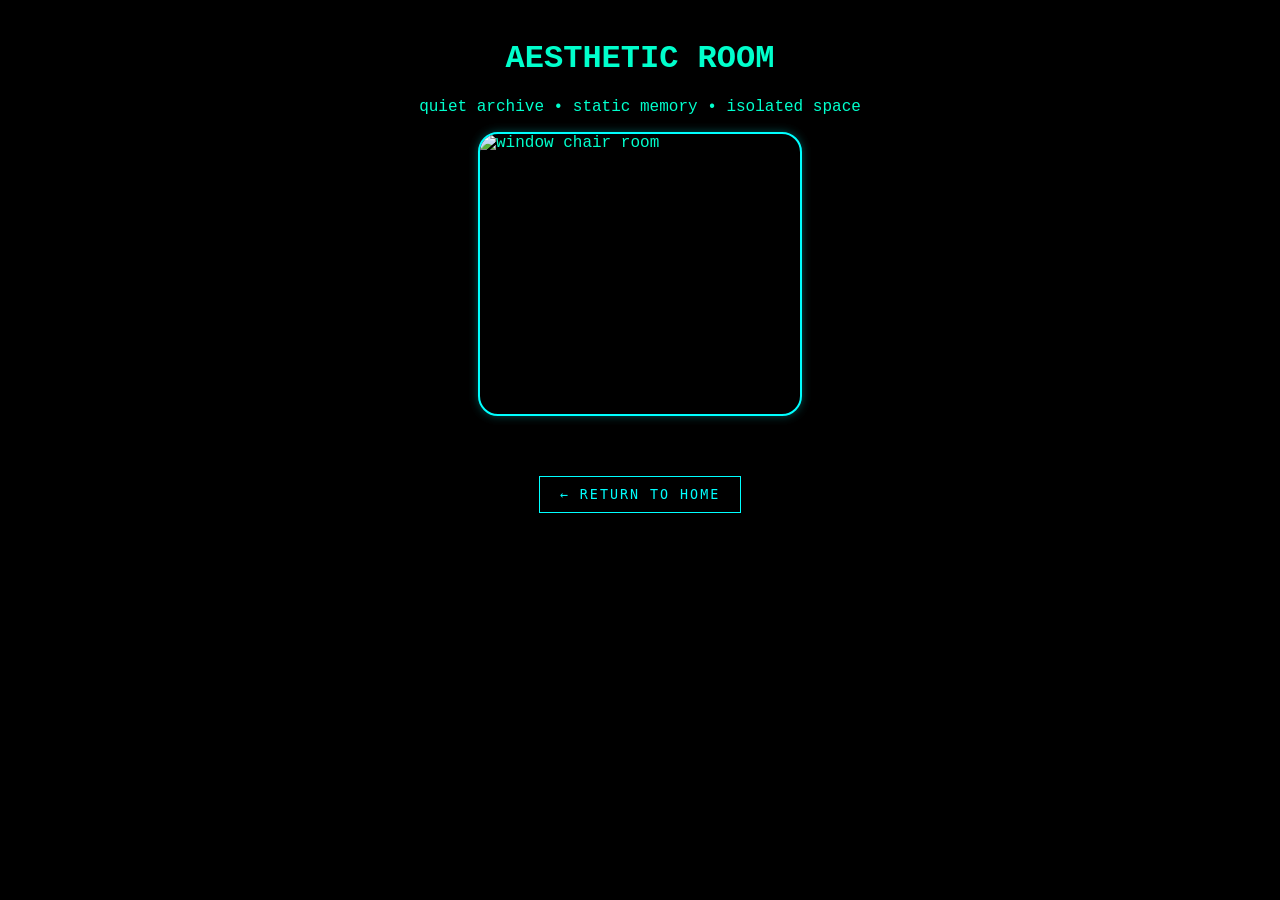
==== aestheticroom.html @ 7157e12e "Add files via upload" ====
<!DOCTYPE html>
<html lang="en">

<head>
  <meta charset="UTF-8">
  <meta name="viewport" content="width=device-width, initial-scale=1.0">

  <title>signal_lost</title>

  <link rel="stylesheet" href="DomainExspansion.css">

</head>

<body class="aestheticroom">

  <div id="main-content">

    <div class="boot-header">
      <h1>AESTHETIC ROOM</h1>
      <p>quiet archive • static memory • isolated space</p>
    </div>

   <!-- 🪟 WINDOW CHAIR ROOM -->
<div class="media-tile"
  onclick="playClick(); goToPage('aestheticroom.html')">

  <img
    src="https://f4.bcbits.com/img/a0095916694_5.jpg"
    alt="window chair room">

</div>
    <!-- RETURN BUTTON -->
    <div class="nav-bottom">
      <button onclick="playClick(); goToPage('page2.html')">
         ← return to home
      </button>
    </div>

  </div>

   <!-- ⚙️ SCRIPT -->
  <script src="max.js"></script>
</body>
</html>
---- DomainExspansion.css ----
/* -------------------- RESET / BASE -------------------- */
body {
  margin: 0;
  background: black;
  color: #00ffcc;
  font-family: "Courier New", monospace;
}

/* -------------------- HEADER TEXT -------------------- */
.content {
  text-align: center;
  padding: 20px;
}

/* -------------------- LOADER -------------------- */
#loader {
  position: fixed;
  inset: 0;

  background: black;

  display: flex;
  justify-content: center;
  align-items: center;

  z-index: 9999;
}

.glitch {
  font-size: 2rem;
  color: #00ffcc;

  text-shadow:
    2px 0 red,
    -2px 0 blue;

  animation: glitch 0.8s infinite;
}

@keyframes glitch {
  0% { transform: translate(0); }
  20% { transform: translate(-2px, 2px); }
  40% { transform: translate(2px, -2px); }
  60% { transform: translate(-1px, 1px); }
  80% { transform: translate(1px, -1px); }
  100% { transform: translate(0); }
}

/* -------------------- BANNER CARD -------------------- */
.card {
  width: 100%;
}

.thumbnail {
  width: 100%;
  height: 600px;

  object-fit: cover;
  display: block;
}

/* -------------------- PROFILE ROW -------------------- */
.top-info {
  display: flex;
  align-items: center;
  gap: 12px;

  padding: 15px 20px;

  border-bottom: 1px solid rgba(0,255,255,0.2);
}

.profile {
  width: 70px;
  height: 70px;

  border-radius: 50%;
  border: 2px solid cyan;
}

.top-info h3 {
  color: cyan;
  font-size: 1.5rem;
}

/* -------------------- HEADER -------------------- */
.boot-header {
  text-align: center;
  margin-top: 40px;
}

/* -------------------- MEDIA GRID -------------------- */
.media-grid {
  display: flex;
  flex-wrap: wrap;
  justify-content: center;

  gap: 50px;
  padding: 40px;
}

/* -------------------- MEDIA TILE -------------------- */
.media-tile {
  width: 320px;
  height: 280px;

  margin: auto;

  border-radius: 20px;
  overflow: hidden;

  border: 2px solid cyan;
  background: black;

  cursor: pointer;

  transition: 0.3s ease;

  box-shadow: 0 0 8px rgba(0,255,255,0.3);
}

/* image fills tile cleanly */
.media-tile img {
  width: 100%;
  height: 100%;

  object-fit: cover;
  display: block;

  transition: 0.3s ease;

  /* allows container click */
  pointer-events: none;
}

/* -------------------- HOVER -------------------- */
.media-tile:hover {
  transform: scale(1.03);

  border-color: lime;

  box-shadow:
    0 0 10px cyan,
    0 0 20px lime;
}

.media-tile:hover img {
  transform: scale(1.04);
}

/* -------------------- CLICK SHAKE -------------------- */
.media-tile:active {
  animation: glitchShake 0.2s;
}

@keyframes glitchShake {
  0% { transform: translate(0); }
  25% { transform: translate(2px, -2px); }
  50% { transform: translate(-2px, 2px); }
  75% { transform: translate(1px, -1px); }
  100% { transform: translate(0); }
}

/* -------------------- MUSIC BOX -------------------- */
.music-box {
  text-align: center;
}

/* -------------------- NAV BUTTON -------------------- */
.nav-bottom {
  display: flex;
  justify-content: center;

  margin: 60px 0 30px;
}

.nav-bottom button {
  background: black;
  color: cyan;

  border: 1px solid cyan;

  padding: 10px 20px;

  cursor: pointer;

  font-family: monospace;
  letter-spacing: 2px;
  text-transform: uppercase;

  transition: 0.2s;
}

.nav-bottom button:hover {
  background: cyan;
  color: black;

  box-shadow: 0 0 10px cyan;
}

.nav-bottom button:active {
  transform: scale(0.95);
}

/* -------------------- SOUND PANEL -------------------- */
.sound-panel {
  margin: 40px auto;
  padding: 10px;

  display: flex;
  flex-direction: column;
  gap: 8px;

  width: fit-content;

  background: rgba(0, 0, 0, 0.7);

  border: 1px solid cyan;

  box-shadow: 0 0 10px rgba(0,255,255,0.2);
}

.sound-panel button {
  background: black;
  color: cyan;

  border: 1px solid cyan;

  padding: 10px;

  cursor: pointer;

  font-family: monospace;

  transition: 0.2s;
}

.sound-panel button:hover {
  background: cyan;
  color: black;
}

/* -------------------- VHS / CRT EFFECT -------------------- */
body::before {
  content: "";

  position: fixed;
  inset: 0;

  pointer-events: none;

  background: repeating-linear-gradient(
    0deg,
    rgba(255,255,255,0.01),
    rgba(255,255,255,0.01) 1px,
    transparent 2px,
    transparent 4px
  );

  z-index: 9998;
}

body::after {
  content: "";

  position: fixed;
  inset: 0;

  pointer-events: none;

  background: rgba(0,255,200,0.01);

  mix-blend-mode: overlay;

  animation: crtFlicker 4s infinite;

  z-index: 9997;
}

@keyframes crtFlicker {
  0%, 100% { opacity: 0.04; }
  50% { opacity: 0.08; }
}

/* -------------------- PAGE 2 -------------------- */
.page2 .nav-bottom {
  margin-top: 12%;
}

.page2 #main-content {
  padding-bottom: 120px;
}

/* -------------------- SECTION BLOCK -------------------- */
.section-block {
  width: 85%;

  margin: 40px auto;
  padding: 20px;

  text-align: center;

  border: 1px solid cyan;

  background: rgba(0,0,0,0.7);

  box-shadow: 0 0 10px rgba(0,255,255,0.2);
}

.section-block h2 {
  margin-bottom: 20px;

  text-align: center;

  color: cyan;

  letter-spacing: 2px;
}

/* -------------------- CONTACT SECTION -------------------- */
.contact-section {
  width: 80%;

  margin: 100px auto 40px;

  text-align: center;
}

/* -------------------- ENTITY GRID -------------------- */
.entity-grid {
  display: flex;
  flex-wrap: wrap;
  justify-content: center;

  gap: 40px;
}

.entity {
  width: 120px;

  text-align: center;
}

.entity img {
  width: 100px;
  height: 100px;

  border-radius: 50%;
  border: 2px solid cyan;

  object-fit: cover;

  transition: 0.3s;
}

.entity img:hover {
  transform: scale(1.08);

  box-shadow:
    0 0 10px cyan,
    0 0 20px lime;
}

.entity p {
  margin-top: 10px;

  color: cyan;
  font-size: 0.8rem;
}

/* -------------------- SIGNAL ROOM -------------------- */
.signal-room {
  margin: 0;

  background: black;
  color: #00ffcc;

  font-family: "Courier New", monospace;

  overflow-x: hidden;
}

.signal-room::before {
  content: "";

  position: fixed;
  inset: 0;

  background-image: url("https://wallpapercave.com/wp/wp15320129.webp");

  background-size: cover;
  background-position: center;
  background-repeat: no-repeat;
  background-attachment: fixed;

  z-index: -1;
}

/* -------------------- WINDOW CHAIR ROOM -------------------- */
.window-chair-room {
  margin: 0;

  background: black;
  color: #00ffcc;

  font-family: "Courier New", monospace;

  overflow-x: hidden;
}

.window-chair-room::before {
  content: "";

  position: fixed;
  inset: 0;

  background-image: url("https://images.unsplash.com/photo-1505693416388-ac5ce068fe85");

  background-size: cover;
  background-position: center;
  background-repeat: no-repeat;
  background-attachment: fixed;

  z-index: -1;
}

/* -------------------- FISH ROOM -------------------- */
.fish-room {
  margin: 0;

  background: black;
  color: #00ffcc;

  font-family: "Courier New", monospace;

  overflow-x: hidden;
}

.fish-room::before {
  content: "";

  position: fixed;
  inset: 0;

  background-image: url("https://i.pinimg.com/originals/d1/72/42/d1724245d9cbaa1f066a9c5454072ef2.jpg");

  background-size: cover;
  background-position: center;
  background-repeat: no-repeat;
  background-attachment: fixed;

  z-index: -1;
}

/* -------------------- AESTHETIC ROOM -------------------- */
.aestheticroom {
  margin: 0;

  background: black;
  color: #00ffcc;

  font-family: "Courier New", monospace;

  overflow-x: hidden;
}

.aestheticroom::before {
  content: "";

  position: fixed;
  inset: 0;

  background-image: url("https://f4.bcbits.com/img/a0095916694_5.jpg");

  background-size: cover;
  background-position: center;
  background-repeat: no-repeat;
  background-attachment: fixed;

  z-index: -1;
}

/* -------------------- WHITE ROOM -------------------- */
.whiteroom {
  margin: 0;

  background: black;
  color: #00ffcc;

  font-family: "Courier New", monospace;

  overflow-x: hidden;
} 

.whiteroom::before {
  content: "";

  position: fixed;
  inset: 0;

  background-image: url("https://mir-s3-cdn-cf.behance.net/project_modules/max_1200/478b2430194103.561767bf5c4ce.jpg");

  background-size: cover;
  background-position: center;
  background-repeat: no-repeat;
  background-attachment: fixed;

  z-index: -1;
}

/* -------------------- FUTURE ROOM -------------------- */
.futureroom {
  margin: 0;

  background: black;
  color: #00ffcc;

  font-family: "Courier New", monospace;

  overflow-x: hidden;
}

.futureroom::before {
  content: "";

  position: fixed;
  inset: 0;

  background-image: url("https://mir-s3-cdn-cf.behance.net/project_modules/max_1200/478b2430194103.561767bf5c4ce.jpg");
  background-size: cover;
  background-position: center;
  background-repeat: no-repeat;
  background-attachment: fixed;

  z-index: -1;
}
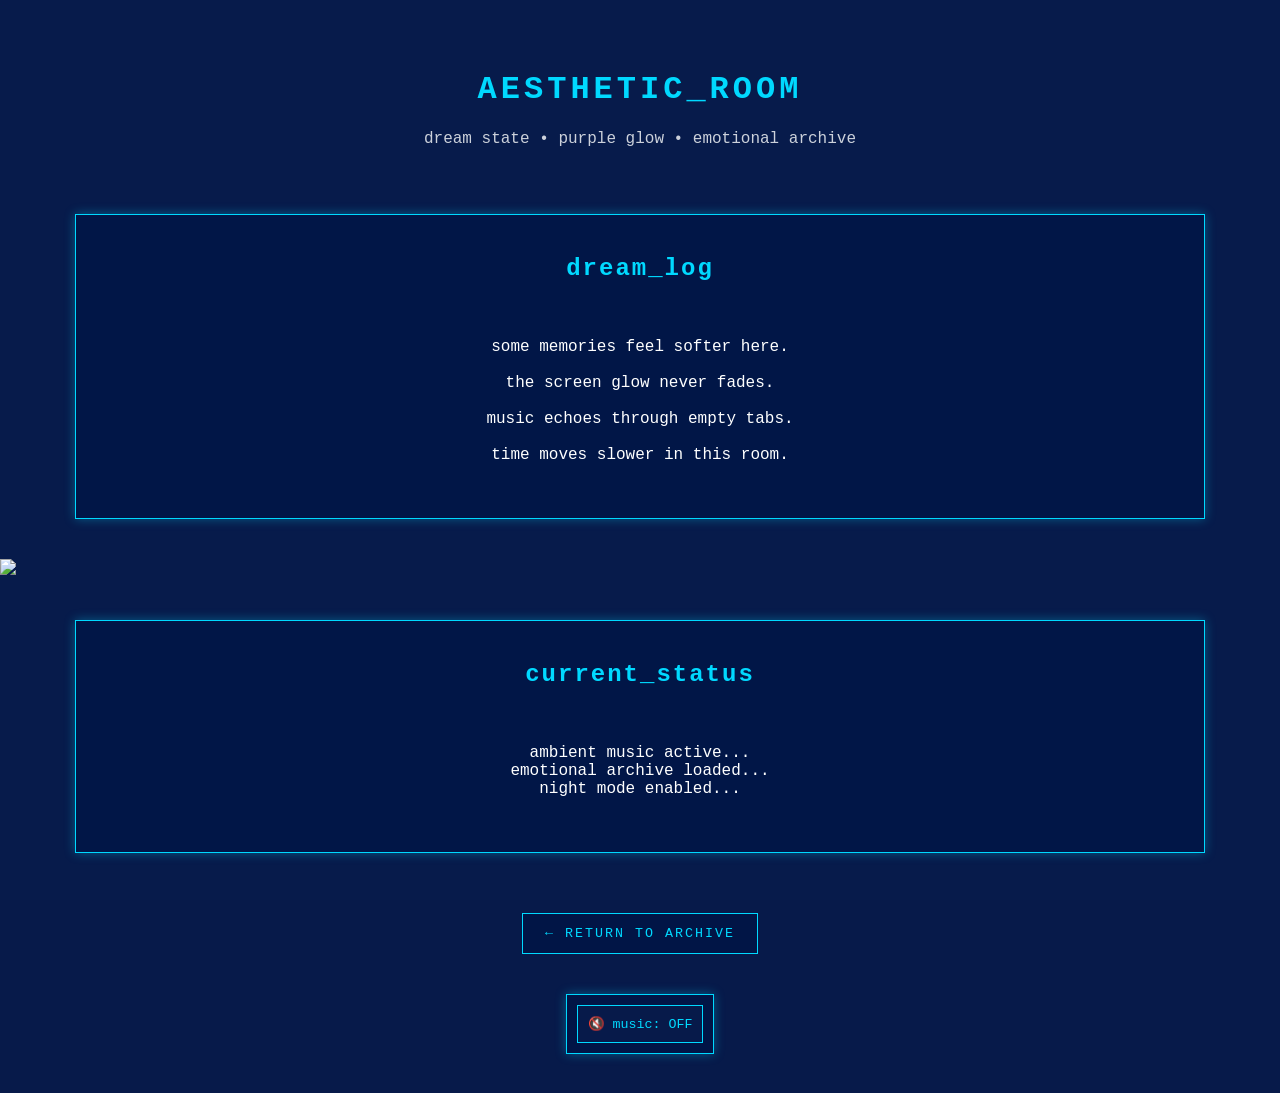
==== commit b89eca9f: "Update aestheticroom.html" ====
--- a/aestheticroom.html
+++ b/aestheticroom.html
@@ -11,34 +11,93 @@
 
 </head>
 
-<body class="aestheticroom">
+<body class="aesthetic-room">
 
   <div id="main-content">
+<div class="boot-header">
 
-    <div class="boot-header">
-      <h1>AESTHETIC ROOM</h1>
-      <p>quiet archive • static memory • isolated space</p>
-    </div>
+  <h1>
+    AESTHETIC_ROOM
+  </h1>
 
-   <!-- 🪟 WINDOW CHAIR ROOM -->
-<div class="media-tile"
-  onclick="playClick(); goToPage('aestheticroom.html')">
-
-  <img
-    src="https://f4.bcbits.com/img/a0095916694_5.jpg"
-    alt="window chair room">
+  <p>
+    dream state • purple glow • emotional archive
+  </p>
 
 </div>
-    <!-- RETURN BUTTON -->
-    <div class="nav-bottom">
-      <button onclick="playClick(); goToPage('page2.html')">
-         ← return to home
-      </button>
-    </div>
 
-  </div>
+
+<div class="section-block">
+
+  <h2>
+    dream_log
+  </h2>
+
+  <p style="white-space: pre-line;">
+
+    some memories feel softer here.
+
+    the screen glow never fades.
+
+    music echoes through empty tabs.
+
+    time moves slower in this room.
+
+  </p>
+
+</div>
+
+
+<div class="room-image">
+
+  <img src="https://th.bing.com/th/id/OIP.2azxHeOOS18NWYP1iSgYegHaKV?w=184&h=257&c=7&r=0&o=7&pid=1.7&rm=3">
+
+</div>
+
+
+<div class="section-block">
+
+  <h2>
+    current_status
+  </h2>
+
+  <p style="white-space: pre-line;">
+
+    ambient music active...
+    emotional archive loaded...
+    night mode enabled...
+
+  </p>
+
+</div>
+
+
+<div class="nav-bottom">
+
+  <button onclick="goToPage('page2.html'); playClick()">
+    ← return to archive
+  </button>
+
+  
+</div>
+
+<!-- 🔊 AUDIO -->
+<audio id="roomMusic" loop>
+  <source src="./music.mp3/papulina-safety-glass-485624.mp3" type="audio/mpeg">
+</audio>
+
+<div class="sound-panel">
+
+  <button
+  id="musicToggleButton"
+  onclick="toggleRoomMusic()"
+>
+  🔇 music: OFF
+</button>
+
+</div>
 
    <!-- ⚙️ SCRIPT -->
   <script src="max.js"></script>
 </body>
-</html>+</html>
--- a/DomainExspansion.css
+++ b/DomainExspansion.css
@@ -1,9 +1,22 @@
+:root {
+  /* WINDOW.EXE DEFAULT THEME — XP BLUE */
+  --bg-color: #071a4a;
+  --window-color: rgba(10, 45, 130, 0.75);
+  --panel-color: rgba(0, 20, 70, 0.75);
+  --text-color: #ffffff;
+  --accent-color: #00d9ff;
+  --accent-hover: #b6ff00;
+  --border-color: #00d9ff;
+  --shadow-color: rgba(0, 217, 255, 0.35);
+}
+
 /* -------------------- RESET / BASE -------------------- */
 body {
   margin: 0;
-  background: black;
-  color: #00ffcc;
+  background: var(--bg-color);
+  color: var(--text-color);
   font-family: "Courier New", monospace;
+  overflow-x: hidden;
 }
 
 /* -------------------- HEADER TEXT -------------------- */
@@ -16,24 +29,20 @@
 #loader {
   position: fixed;
   inset: 0;
-
-  background: black;
-
+  background: var(--bg-color);
   display: flex;
   justify-content: center;
   align-items: center;
-
   z-index: 9999;
 }
 
+/* -------------------- GLITCH TEXT -------------------- */
 .glitch {
   font-size: 2rem;
-  color: #00ffcc;
-
+  color: var(--accent-color);
   text-shadow:
     2px 0 red,
     -2px 0 blue;
-
   animation: glitch 0.8s infinite;
 }
 
@@ -46,40 +55,38 @@
   100% { transform: translate(0); }
 }
 
-/* -------------------- BANNER CARD -------------------- */
+/* -------------------- BANNER -------------------- */
 .card {
   width: 100%;
 }
 
 .thumbnail {
   width: 100%;
-  height: 600px;
-
+  height: clamp(180px, 45vw, 500px);
   object-fit: cover;
+  object-position: center;
   display: block;
 }
 
-/* -------------------- PROFILE ROW -------------------- */
+/* -------------------- PROFILE -------------------- */
 .top-info {
   display: flex;
   align-items: center;
   gap: 12px;
-
   padding: 15px 20px;
-
-  border-bottom: 1px solid rgba(0,255,255,0.2);
+  background: var(--window-color);
+  border-bottom: 1px solid var(--border-color);
 }
 
 .profile {
   width: 70px;
   height: 70px;
-
   border-radius: 50%;
-  border: 2px solid cyan;
+  border: 2px solid var(--accent-color);
 }
 
 .top-info h3 {
-  color: cyan;
+  color: var(--accent-color);
   font-size: 1.5rem;
 }
 
@@ -87,61 +94,57 @@
 .boot-header {
   text-align: center;
   margin-top: 40px;
+  padding: 10px;
+}
+
+.boot-header h1 {
+  letter-spacing: 4px;
+  color: var(--accent-color);
+}
+
+.boot-header p {
+  opacity: 0.8;
 }
 
 /* -------------------- MEDIA GRID -------------------- */
 .media-grid {
-  display: flex;
-  flex-wrap: wrap;
-  justify-content: center;
-
-  gap: 50px;
+  display: grid;
+  grid-template-columns: repeat(auto-fit, minmax(280px, 1fr));
+  gap: 30px;
   padding: 40px;
+  width: 90%;
+  margin: auto;
 }
 
 /* -------------------- MEDIA TILE -------------------- */
 .media-tile {
-  width: 320px;
-  height: 280px;
-
-  margin: auto;
-
+  width: 100%;
+  aspect-ratio: 16 / 10;
   border-radius: 20px;
   overflow: hidden;
-
-  border: 2px solid cyan;
-  background: black;
-
+  border: 2px solid var(--border-color);
+  background: var(--panel-color);
   cursor: pointer;
-
   transition: 0.3s ease;
-
-  box-shadow: 0 0 8px rgba(0,255,255,0.3);
-}
-
-/* image fills tile cleanly */
+  box-shadow: 0 0 8px var(--shadow-color);
+}
+
 .media-tile img {
   width: 100%;
   height: 100%;
-
   object-fit: cover;
   display: block;
-
   transition: 0.3s ease;
-
-  /* allows container click */
   pointer-events: none;
 }
 
 /* -------------------- HOVER -------------------- */
 .media-tile:hover {
   transform: scale(1.03);
-
-  border-color: lime;
-
+  border-color: var(--accent-hover);
   box-shadow:
-    0 0 10px cyan,
-    0 0 20px lime;
+    0 0 10px var(--accent-color),
+    0 0 20px var(--accent-hover);
 }
 
 .media-tile:hover img {
@@ -161,41 +164,29 @@
   100% { transform: translate(0); }
 }
 
-/* -------------------- MUSIC BOX -------------------- */
-.music-box {
-  text-align: center;
-}
-
 /* -------------------- NAV BUTTON -------------------- */
 .nav-bottom {
   display: flex;
   justify-content: center;
-
   margin: 60px 0 30px;
 }
 
 .nav-bottom button {
-  background: black;
-  color: cyan;
-
-  border: 1px solid cyan;
-
-  padding: 10px 20px;
-
+  background: var(--panel-color);
+  color: var(--accent-color);
+  border: 1px solid var(--border-color);
+  padding: 12px 22px;
   cursor: pointer;
-
   font-family: monospace;
   letter-spacing: 2px;
   text-transform: uppercase;
-
   transition: 0.2s;
 }
 
 .nav-bottom button:hover {
-  background: cyan;
+  background: var(--accent-color);
   color: black;
-
-  box-shadow: 0 0 10px cyan;
+  box-shadow: 0 0 10px var(--accent-color);
 }
 
 .nav-bottom button:active {
@@ -206,49 +197,136 @@
 .sound-panel {
   margin: 40px auto;
   padding: 10px;
-
   display: flex;
   flex-direction: column;
-  gap: 8px;
-
+  gap: 10px;
   width: fit-content;
-
-  background: rgba(0, 0, 0, 0.7);
-
-  border: 1px solid cyan;
-
-  box-shadow: 0 0 10px rgba(0,255,255,0.2);
+  background: var(--panel-color);
+  border: 1px solid var(--border-color);
+  box-shadow: 0 0 10px var(--shadow-color);
 }
 
 .sound-panel button {
-  background: black;
-  color: cyan;
-
-  border: 1px solid cyan;
-
+  background: var(--bg-color);
+  color: var(--accent-color);
+  border: 1px solid var(--border-color);
   padding: 10px;
-
   cursor: pointer;
-
   font-family: monospace;
-
   transition: 0.2s;
 }
 
 .sound-panel button:hover {
-  background: cyan;
+  background: var(--accent-color);
   color: black;
+}
+
+/* -------------------- THEME SETTINGS PANEL -------------------- */
+.theme-panel {
+  width: fit-content;
+  margin: 30px auto;
+  padding: 15px;
+  background: var(--panel-color);
+  border: 1px solid var(--border-color);
+  box-shadow: 0 0 12px var(--shadow-color);
+  text-align: center;
+}
+
+.theme-panel h2 {
+  margin-top: 0;
+  color: var(--accent-color);
+  letter-spacing: 2px;
+}
+
+.theme-buttons {
+  display: flex;
+  flex-wrap: wrap;
+  gap: 10px;
+  justify-content: center;
+}
+
+.theme-buttons button {
+  background: var(--bg-color);
+  color: var(--accent-color);
+  border: 1px solid var(--border-color);
+  padding: 10px 14px;
+  cursor: pointer;
+  font-family: monospace;
+  text-transform: uppercase;
+  transition: 0.2s;
+}
+
+.theme-buttons button:hover {
+  background: var(--accent-color);
+  color: black;
+  box-shadow: 0 0 10px var(--accent-color);
+}
+
+/* -------------------- SECTION BLOCK -------------------- */
+.section-block {
+  width: 85%;
+  margin: 40px auto;
+  padding: 20px;
+  text-align: center;
+  border: 1px solid var(--border-color);
+  background: var(--panel-color);
+  box-shadow: 0 0 10px var(--shadow-color);
+}
+
+.section-block h2 {
+  margin-bottom: 20px;
+  color: var(--accent-color);
+  letter-spacing: 2px;
+}
+
+/* -------------------- CONTACT -------------------- */
+.contact-section {
+  width: 80%;
+  margin: 100px auto 40px;
+  text-align: center;
+}
+
+/* -------------------- ENTITY GRID -------------------- */
+.entity-grid {
+  display: flex;
+  flex-wrap: wrap;
+  justify-content: center;
+  gap: 40px;
+}
+
+.entity {
+  width: 120px;
+  text-align: center;
+}
+
+.entity img {
+  width: 100px;
+  height: 100px;
+  border-radius: 50%;
+  border: 2px solid var(--accent-color);
+  object-fit: cover;
+  transition: 0.3s;
+}
+
+.entity img:hover {
+  transform: scale(1.08);
+  box-shadow:
+    0 0 10px var(--accent-color),
+    0 0 20px var(--accent-hover);
+}
+
+.entity p {
+  margin-top: 10px;
+  color: var(--accent-color);
+  font-size: 0.8rem;
 }
 
 /* -------------------- VHS / CRT EFFECT -------------------- */
 body::before {
   content: "";
-
   position: fixed;
   inset: 0;
-
   pointer-events: none;
-
   background: repeating-linear-gradient(
     0deg,
     rgba(255,255,255,0.01),
@@ -256,24 +334,17 @@
     transparent 2px,
     transparent 4px
   );
-
   z-index: 9998;
 }
 
 body::after {
   content: "";
-
   position: fixed;
   inset: 0;
-
   pointer-events: none;
-
   background: rgba(0,255,200,0.01);
-
   mix-blend-mode: overlay;
-
   animation: crtFlicker 4s infinite;
-
   z-index: 9997;
 }
 
@@ -282,255 +353,217 @@
   50% { opacity: 0.08; }
 }
 
-/* -------------------- PAGE 2 -------------------- */
-.page2 .nav-bottom {
-  margin-top: 12%;
-}
-
-.page2 #main-content {
-  padding-bottom: 120px;
-}
-
-/* -------------------- SECTION BLOCK -------------------- */
-.section-block {
-  width: 85%;
-
-  margin: 40px auto;
-  padding: 20px;
-
-  text-align: center;
-
-  border: 1px solid cyan;
-
-  background: rgba(0,0,0,0.7);
-
-  box-shadow: 0 0 10px rgba(0,255,255,0.2);
-}
-
-.section-block h2 {
-  margin-bottom: 20px;
-
-  text-align: center;
-
-  color: cyan;
-
-  letter-spacing: 2px;
-}
-
-/* -------------------- CONTACT SECTION -------------------- */
-.contact-section {
-  width: 80%;
-
-  margin: 100px auto 40px;
-
-  text-align: center;
-}
-
-/* -------------------- ENTITY GRID -------------------- */
-.entity-grid {
-  display: flex;
-  flex-wrap: wrap;
-  justify-content: center;
-
-  gap: 40px;
-}
-
-.entity {
-  width: 120px;
-
-  text-align: center;
-}
-
-.entity img {
-  width: 100px;
-  height: 100px;
-
-  border-radius: 50%;
-  border: 2px solid cyan;
-
-  object-fit: cover;
-
-  transition: 0.3s;
-}
-
-.entity img:hover {
-  transform: scale(1.08);
-
-  box-shadow:
-    0 0 10px cyan,
-    0 0 20px lime;
-}
-
-.entity p {
-  margin-top: 10px;
-
-  color: cyan;
-  font-size: 0.8rem;
-}
-
-/* -------------------- SIGNAL ROOM -------------------- */
-.signal-room {
-  margin: 0;
-
-  background: black;
-  color: #00ffcc;
-
-  font-family: "Courier New", monospace;
-
-  overflow-x: hidden;
-}
-
-.signal-room::before {
+/* -------------------- ROOMS -------------------- */
+.signal-room::before,
+.window-chair-room::before,
+.fish-room::before,
+.aesthetic-room::before,
+.white-room::before {
   content: "";
-
   position: fixed;
   inset: 0;
-
-  background-image: url("https://wallpapercave.com/wp/wp15320129.webp");
-
   background-size: cover;
   background-position: center;
   background-repeat: no-repeat;
   background-attachment: fixed;
-
   z-index: -1;
 }
 
-/* -------------------- WINDOW CHAIR ROOM -------------------- */
-.window-chair-room {
-  margin: 0;
-
-  background: black;
-  color: #00ffcc;
-
-  font-family: "Courier New", monospace;
-
-  overflow-x: hidden;
+.signal-room::before {
+  background-image: url("https://wallpapercave.com/wp/wp15320129.webp");
 }
 
 .window-chair-room::before {
-  content: "";
-
-  position: fixed;
-  inset: 0;
-
   background-image: url("https://images.unsplash.com/photo-1505693416388-ac5ce068fe85");
-
-  background-size: cover;
-  background-position: center;
-  background-repeat: no-repeat;
-  background-attachment: fixed;
-
-  z-index: -1;
-}
-
-/* -------------------- FISH ROOM -------------------- */
-.fish-room {
-  margin: 0;
-
-  background: black;
-  color: #00ffcc;
-
-  font-family: "Courier New", monospace;
-
-  overflow-x: hidden;
 }
 
 .fish-room::before {
-  content: "";
-
-  position: fixed;
-  inset: 0;
-
   background-image: url("https://i.pinimg.com/originals/d1/72/42/d1724245d9cbaa1f066a9c5454072ef2.jpg");
-
-  background-size: cover;
-  background-position: center;
-  background-repeat: no-repeat;
-  background-attachment: fixed;
-
-  z-index: -1;
-}
-
-/* -------------------- AESTHETIC ROOM -------------------- */
-.aestheticroom {
-  margin: 0;
-
-  background: black;
-  color: #00ffcc;
-
-  font-family: "Courier New", monospace;
-
-  overflow-x: hidden;
-}
-
-.aestheticroom::before {
-  content: "";
-
-  position: fixed;
-  inset: 0;
-
+}
+
+.aesthetic-room::before {
   background-image: url("https://f4.bcbits.com/img/a0095916694_5.jpg");
-
-  background-size: cover;
-  background-position: center;
-  background-repeat: no-repeat;
-  background-attachment: fixed;
-
-  z-index: -1;
-}
-
-/* -------------------- WHITE ROOM -------------------- */
-.whiteroom {
-  margin: 0;
-
-  background: black;
-  color: #00ffcc;
-
-  font-family: "Courier New", monospace;
-
-  overflow-x: hidden;
-} 
-
-.whiteroom::before {
-  content: "";
-
-  position: fixed;
-  inset: 0;
-
+}
+
+.white-room::before {
   background-image: url("https://mir-s3-cdn-cf.behance.net/project_modules/max_1200/478b2430194103.561767bf5c4ce.jpg");
-
-  background-size: cover;
-  background-position: center;
-  background-repeat: no-repeat;
-  background-attachment: fixed;
-
-  z-index: -1;
-}
-
-/* -------------------- FUTURE ROOM -------------------- */
-.futureroom {
-  margin: 0;
-
-  background: black;
-  color: #00ffcc;
-
-  font-family: "Courier New", monospace;
-
-  overflow-x: hidden;
-}
-
-.futureroom::before {
-  content: "";
-
-  position: fixed;
-  inset: 0;
-
-  background-image: url("https://mir-s3-cdn-cf.behance.net/project_modules/max_1200/478b2430194103.561767bf5c4ce.jpg");
-  background-size: cover;
-  background-position: center;
-  background-repeat: no-repeat;
-  background-attachment: fixed;
-
-  z-index: -1;
-}+}
+
+/* -------------------- TABLETS -------------------- */
+@media screen and (max-width: 1024px) {
+  .thumbnail {
+    height: 400px;
+  }
+
+  .media-grid {
+    gap: 30px;
+    padding: 30px;
+  }
+
+  .media-tile {
+    width: 280px;
+    height: 240px;
+  }
+
+  .section-block {
+    width: 90%;
+  }
+}
+
+/* -------------------- PHONES -------------------- */
+@media screen and (max-width: 768px) {
+  .top-info {
+    flex-direction: column;
+    text-align: center;
+  }
+
+  .top-info h3 {
+    font-size: 1.1rem;
+  }
+
+  .thumbnail {
+    height: 140px;
+  }
+
+  .glitch {
+    font-size: 1.3rem;
+    text-align: center;
+    padding: 10px;
+  }
+
+  .boot-header {
+    padding: 10px;
+  }
+
+  .boot-header h1 {
+    font-size: 1.5rem;
+  }
+
+  .boot-header p {
+    font-size: 0.8rem;
+  }
+
+  .media-grid {
+    grid-template-columns: 1fr;
+    padding: 15px;
+    gap: 20px;
+  }
+
+  .media-tile {
+    width: 100%;
+    max-width: 340px;
+    aspect-ratio: 16 / 10;
+    margin: 0 auto;
+  }
+
+  .section-block {
+    width: 92%;
+    padding: 15px;
+  }
+
+  .sound-panel,
+  .theme-panel {
+    width: 85%;
+  }
+
+  .nav-bottom button,
+  .sound-panel button,
+  .theme-buttons button {
+    width: 100%;
+    font-size: 0.8rem;
+  }
+
+  .entity-grid {
+    gap: 20px;
+  }
+
+  .entity {
+    width: 90px;
+  }
+
+  .entity img {
+    width: 75px;
+    height: 75px;
+  }
+}
+
+/* -------------------- SMALL PHONES -------------------- */
+@media screen and (max-width: 480px) {
+  .media-tile {
+    width: 95%;
+    height: 190px;
+  }
+
+  .glitch {
+    font-size: 1rem;
+  }
+
+  .boot-header h1 {
+    font-size: 1.1rem;
+  }
+
+  .boot-header p {
+    font-size: 0.7rem;
+  }
+
+  .entity img {
+    width: 65px;
+    height: 65px;
+  }
+
+  .sound-panel,
+  .theme-panel {
+    width: 90%;
+  }
+}
+
+#settingsPanel {
+  display: none;
+}
+
+/* ========================= */
+/* SETTINGS BUTTON FIX */
+/* ========================= */
+
+#settingsButton {
+
+  display: block;
+
+  visibility: visible;
+
+  opacity: 1;
+
+  position: relative;
+
+  z-index: 9999;
+
+  margin: 20px auto;
+
+  padding: 14px 24px;
+
+  background: #111;
+
+  color: cyan;
+
+  border: 2px solid cyan;
+
+  font-size: 1rem;
+
+  font-family: monospace;
+
+  cursor: pointer;
+
+  box-shadow:
+    0 0 10px cyan;
+
+  transition: 0.2s ease;
+}
+
+#settingsButton::hover {
+
+  background: cyan;
+
+  color: black;
+
+  transform: scale(1.03);
+}
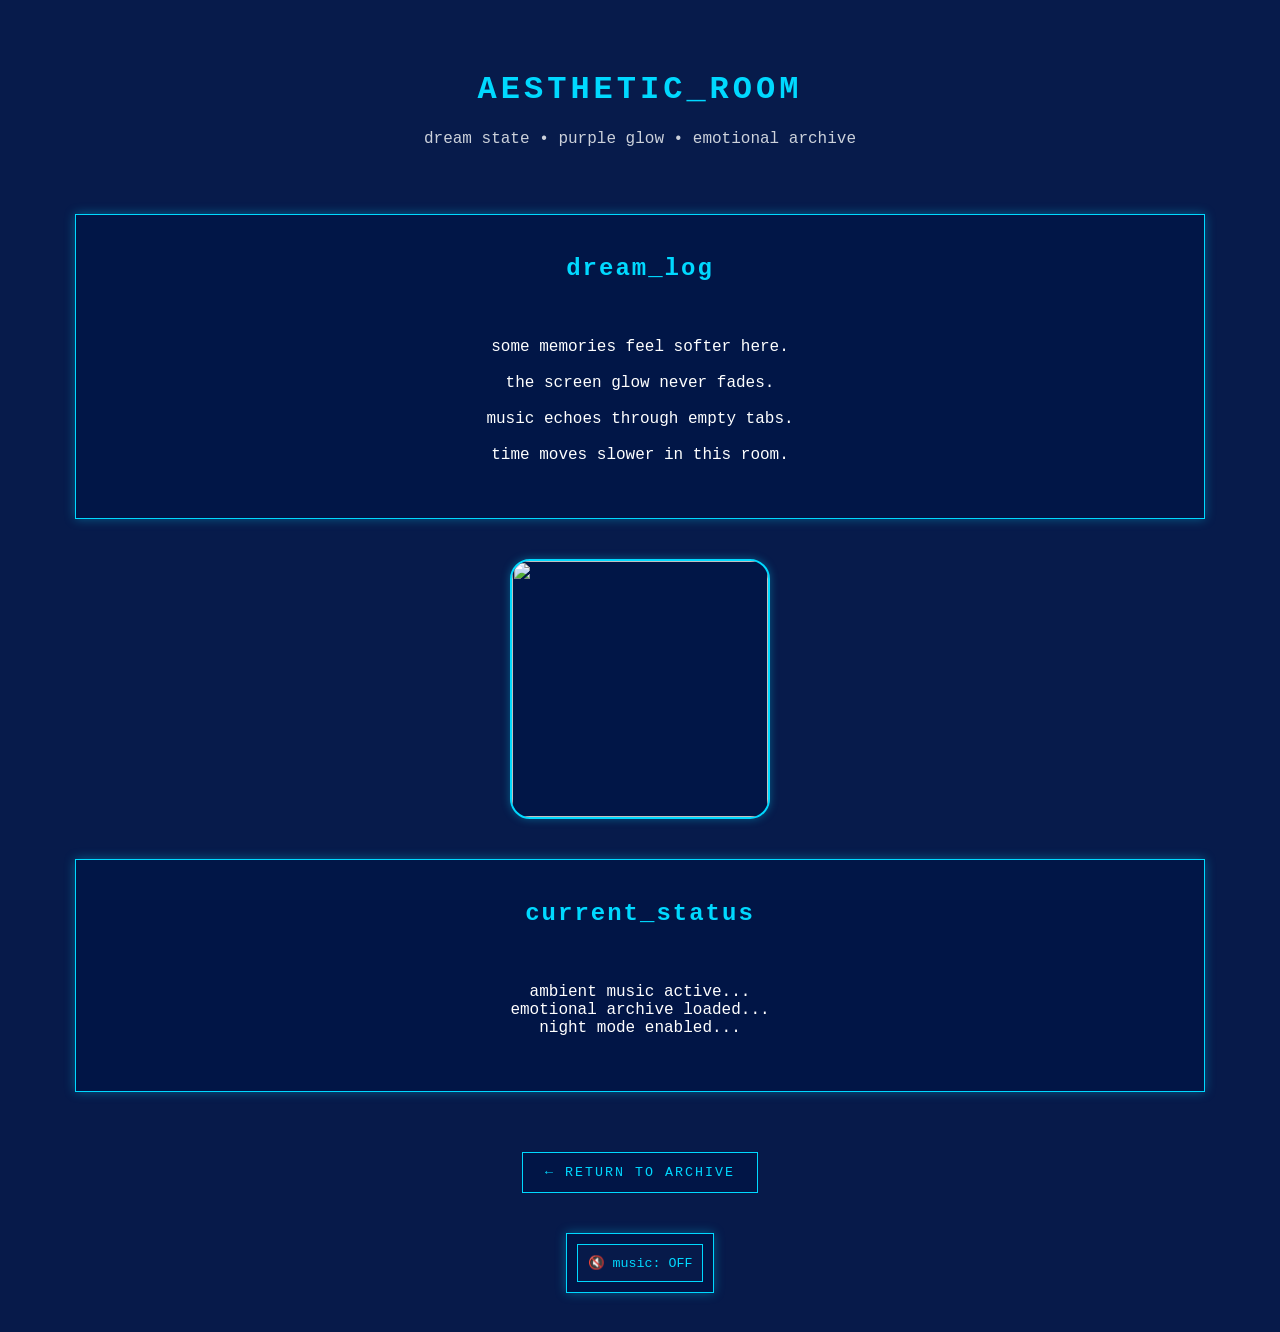
==== commit 3383d187: "Update aestheticroom.html" ====
--- a/aestheticroom.html
+++ b/aestheticroom.html
@@ -83,7 +83,7 @@
 
 <!-- 🔊 AUDIO -->
 <audio id="roomMusic" loop>
-  <source src="./music.mp3/papulina-safety-glass-485624.mp3" type="audio/mpeg">
+  <source src="music/glass.mp3" type="audio/mpeg">
 </audio>
 
 <div class="sound-panel">
--- a/DomainExspansion.css
+++ b/DomainExspansion.css
@@ -62,7 +62,7 @@
 
 .thumbnail {
   width: 100%;
-  height: clamp(180px, 45vw, 500px);
+  height: clamp(260px, 55vw, 650px);
   object-fit: cover;
   object-position: center;
   display: block;
@@ -109,6 +109,15 @@
 /* -------------------- MEDIA GRID -------------------- */
 .media-grid {
   display: grid;
+  grid-template-columns: repeat(3,1fr);
+  gap: 30px;
+  padding: 40px;
+  width: 90%;
+  margin: auto;
+}
+
+.media-grid1 {
+ 
   grid-template-columns: repeat(auto-fit, minmax(280px, 1fr));
   gap: 30px;
   padding: 40px;
@@ -117,27 +126,103 @@
 }
 
 /* -------------------- MEDIA TILE -------------------- */
+/* ========================= */
+/* OUTSIDE ROOM CARDS */
+/* ========================= */
+
 .media-tile {
+
   width: 100%;
+
+  margin: auto;
+
   aspect-ratio: 16 / 10;
+
   border-radius: 20px;
+
   overflow: hidden;
+
   border: 2px solid var(--border-color);
+
   background: var(--panel-color);
+
   cursor: pointer;
+
   transition: 0.3s ease;
-  box-shadow: 0 0 8px var(--shadow-color);
-}
+
+  box-shadow:
+    0 0 8px var(--shadow-color);
+}
+
 
 .media-tile img {
+
   width: 100%;
+
   height: 100%;
+
   object-fit: cover;
+
+  object-position: center;
+
   display: block;
+
   transition: 0.3s ease;
+
   pointer-events: none;
 }
 
+
+/* ========================= */
+/* INSIDE ROOM IMAGES */
+/* ========================= */
+
+.room-image {
+
+  aspect-ratio: 1 / 1;
+
+  width: 20%;
+
+  margin: auto;
+
+  border-radius: 20px;
+
+  overflow: hidden;
+
+  border: 2px solid var(--border-color);
+
+  background: var(--panel-color);
+
+  box-shadow:
+    0 0 8px var(--shadow-color);
+}
+
+
+.room-image img {
+
+  width: 100%;
+
+  height: 100%;
+
+  display: block;
+
+  object-fit: cover;
+
+  object-position: center;
+}
+
+
+/* ========================= */
+/* HOVER EFFECT */
+/* ========================= */
+
+.media-tile:hover {
+
+  transform: scale(1.02);
+
+  box-shadow:
+    0 0 20px var(--accent-color);
+}
 /* -------------------- HOVER -------------------- */
 .media-tile:hover {
   transform: scale(1.03);
@@ -358,7 +443,8 @@
 .window-chair-room::before,
 .fish-room::before,
 .aesthetic-room::before,
-.white-room::before {
+.white-room::before,
+.future-room::before {
   content: "";
   position: fixed;
   inset: 0;
@@ -370,25 +456,28 @@
 }
 
 .signal-room::before {
-  background-image: url("https://wallpapercave.com/wp/wp15320129.webp");
+  background-image: url("https://images.openai.com/static-rsc-4/zfb2WFupNZ7DmgnWCTPPhdyH5EMbAiwEJ9_WTGSto5RObc-PmnBHhI5CkCbsIQzOuAlqqc0JYubRZ0rXcQJxV8D8cSBOENIcT9Id3n4gEAgvGGngxI5G8dP-NrYkPoByAq1rIFRofL1yCW5oc0Bw0gieTXpv5IpJDmvi9rzf-PObGiNE78D8VLPYF2Yxf3qw?purpose=fullsize");
 }
 
 .window-chair-room::before {
-  background-image: url("https://images.unsplash.com/photo-1505693416388-ac5ce068fe85");
+  background-image: url("https://images.openai.com/static-rsc-4/s7k298BjlLK4zxzuL86MgQyEyK_HfqxrKTQN6oI77YVcv_wawIBBDl7CwH6QaLbkkZWry6oZarfjxDcGcBillHoQhhTmHgjn00bvk3jioTi2pIb8fxryGRffexwvP9hN3AZkjqfMVZpy7P1j8wWBdDJ4Bmz3v-EZxXuqznqmPKJVrp8U1z5lzXyj1sYxc-qr?purpose=fullsize");
 }
 
 .fish-room::before {
-  background-image: url("https://i.pinimg.com/originals/d1/72/42/d1724245d9cbaa1f066a9c5454072ef2.jpg");
+  background-image: url("https://images.openai.com/static-rsc-4/Vju95uKK_TQLgbmMCKdCJ8ocCuzL4YcOu1PDCo6hywCtVlwzsniN9CS58_aLVW-nDjWr3MUkIs1NsUVgZRVQg86aEYvA2-hr-I3yCbP14OVSU9D6gFFxewIuaUyltZTFu8eTGkY7H4E6uSGV_vCjgg86oi5rhPOcSX1XlszeDX4Z8EiNIRWz6gmeWWLrtQom?purpose=fullsize");
 }
 
 .aesthetic-room::before {
-  background-image: url("https://f4.bcbits.com/img/a0095916694_5.jpg");
+  background-image: url("https://images.openai.com/static-rsc-4/nKgbi_L8QqdbQKYQKhTRBuMSuEyEfQmqncj6lx69fgLdLoOw92eWzygb2HTO2JZbqkg_gRCZjISSL6aynnqngnkF1eUDn8MKEYelmhy6qlDdWuD5JqseC905C6zYOyVaueeD_qAkitsml7iHdz92URiQwFgfAOuEWLUNox3J2mSANWjiqE8-ePDmoI1K_I_t?purpose=fullsize");
 }
 
 .white-room::before {
-  background-image: url("https://mir-s3-cdn-cf.behance.net/project_modules/max_1200/478b2430194103.561767bf5c4ce.jpg");
-}
-
+  background-image: url("https://images.openai.com/static-rsc-4/V1ZgKG8C4i7cG81PWfG7Z5AmRfDIvKX7nI8FU8E5Wpdw1UNR10vRjrW5ZGWPbn_xMOm3lPmtxc9ZC-f-q9QRsHIAKzQjxbwpTg1sT4Bj8FucTtPf-beu5wM35WAHyHg4kBlGqfRJ5P4GFlLS4zKSOovu65O9PdqU3JQZvgt-5bNmPGcwUB0olAGAudRkWXFb?purpose=fullsize");
+}
+
+.future-room::before {
+  background-image: url("https://png.pngtree.com/thumb_back/fh260/background/20240619/pngtree-blue-light-grid-pattern-cyber-room-background-with-computer-image_15894655.jpg");
+}
 /* -------------------- TABLETS -------------------- */
 @media screen and (max-width: 1024px) {
   .thumbnail {
@@ -521,47 +610,61 @@
   display: none;
 }
 
-/* ========================= */
-/* SETTINGS BUTTON FIX */
-/* ========================= */
+/* -------------------- TOP BAR SETTINGS -------------------- */
+
+.system-bar {
+  display: flex;
+  justify-content: space-between;
+  align-items: center;
+
+  margin-top: 25px;
+  padding: 15px 20px;
+
+  background: var(--window-color);
+  border-top: 1px solid var(--border-color);
+  border-bottom: 1px solid var(--border-color);
+}
+
+/* LEFT SIDE */
+
+.top-left {
+
+  display: flex;
+
+  align-items: center;
+
+  gap: 12px;
+}
+
+
+/* SETTINGS BUTTON */
 
 #settingsButton {
 
-  display: block;
-
-  visibility: visible;
-
-  opacity: 1;
-
-  position: relative;
-
-  z-index: 9999;
-
-  margin: 20px auto;
-
-  padding: 14px 24px;
-
-  background: #111;
-
-  color: cyan;
-
-  border: 2px solid cyan;
-
-  font-size: 1rem;
+  background: var(--panel-color);
+
+  color: var(--accent-color);
+
+  border:
+    1px solid var(--border-color);
+
+  padding: 10px 14px;
 
   font-family: monospace;
 
+  font-size: 0.85rem;
+
   cursor: pointer;
 
+  transition: 0.2s ease;
+
   box-shadow:
-    0 0 10px cyan;
-
-  transition: 0.2s ease;
-}
-
-#settingsButton::hover {
-
-  background: cyan;
+    0 0 10px var(--shadow-color);
+}
+
+#settingsButton:hover {
+
+  background: var(--accent-color);
 
   color: black;
 
